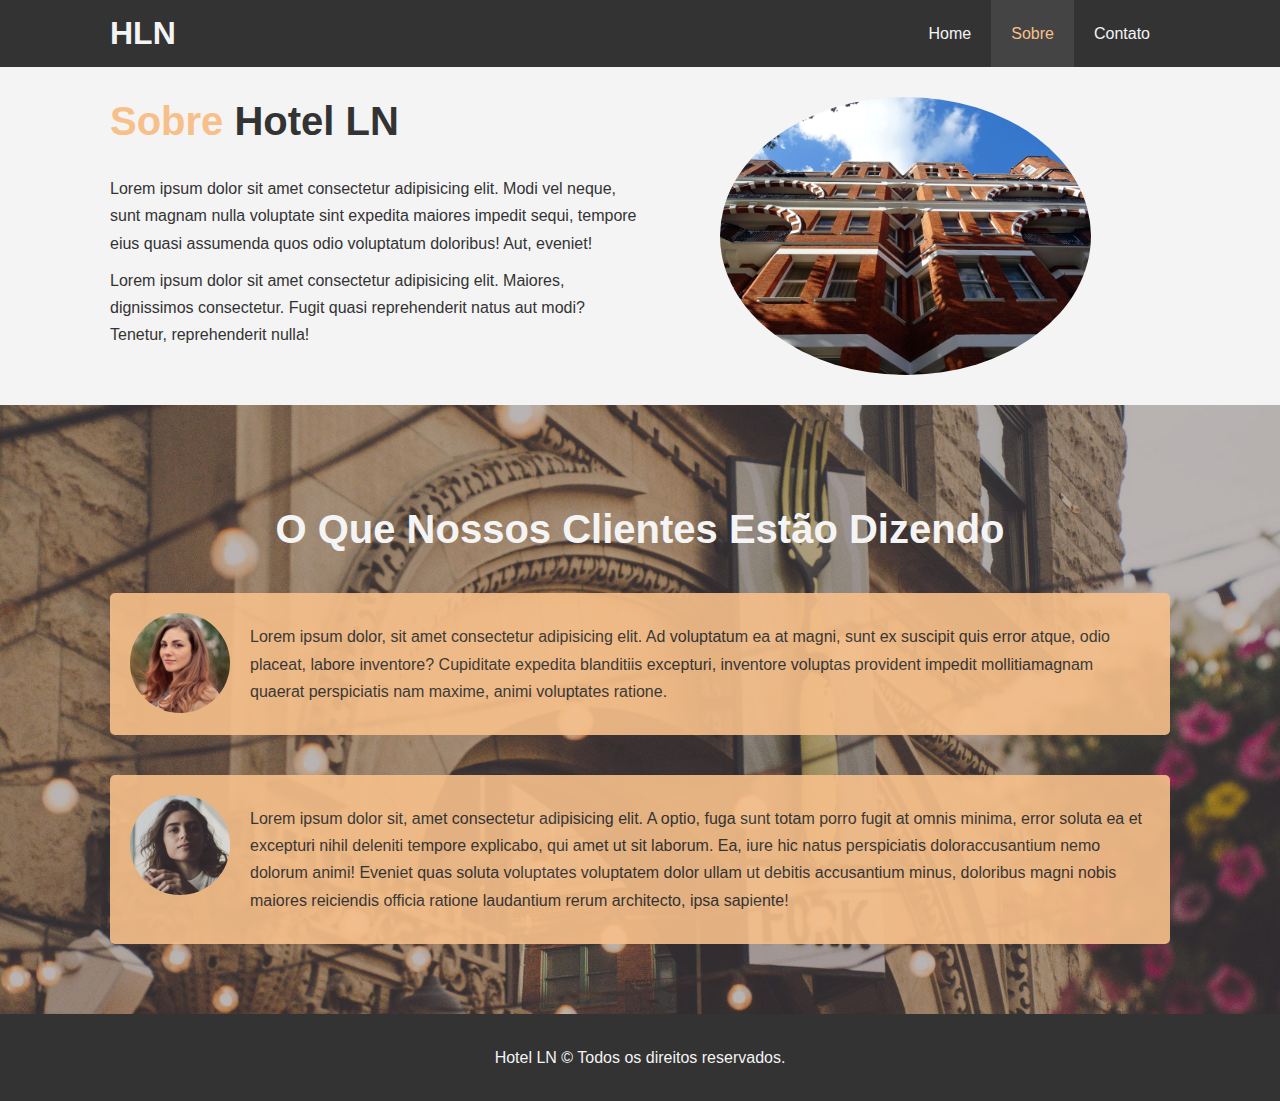
==== about.html @ 70229116 "finalizada página sobre empresa" ====
<!DOCTYPE html>
<html lang="en">

<head>
    <meta charset="UTF-8">
    <meta name="viewport" content="width=device-width, initial-scale=1.0">
    <meta http-equiv="X-UA-Compatible" content="ie=edge">
    <meta name="description" content="Bem-Vindo ao mais extraordinario hotel do Litoral Norte de São Paulo">
    <meta name="keywords" content="hotel, litoral norte, caraguatatuba">
    <title>Hotel LN | Sobre</title>
    <link rel="stylesheet" href="css/style.css">
</head>

<body>
    <header>
        <nav id="navbar">
            <div class="container">
                <h1 class="logo"><a href="index.html">HLN</a></h1>
                <ul>
                    <li><a href="index.html">Home</a></li>
                    <li><a href="about.html" class="current">Sobre</a></li>
                    <li><a href="contact.html">Contato</a></li>
                </ul>
            </div>
        </nav>

    </header>

    <section id="about-info" class="bg-light py-3">
        <div class="container">
            <div class="info-left">
                <h1 class="l-heading"><span class="text-primary">Sobre</span> Hotel LN</h1>
                <p>Lorem ipsum dolor sit amet consectetur adipisicing elit. Modi vel neque, sunt magnam nulla voluptate sint expedita maiores impedit sequi, tempore eius quasi assumenda quos odio voluptatum doloribus! Aut, eveniet!</p>
                <p>Lorem ipsum dolor sit amet consectetur adipisicing elit. Maiores, dignissimos consectetur. Fugit quasi reprehenderit natus aut modi? Tenetur, reprehenderit nulla!</p>
            </div>
            <div class="info-right">
                <img src="./img/photo-2.jpg" alt="hotel">
            </div>
        </div>
    </section>

    <div class="clr"></div>

    <section id="testimonials" class="py-3">
        <div class="container">
            <h2 class="l-heading">O Que Nossos Clientes Estão Dizendo</h2>
            <div class="testimonial bg-primary">
                <img src="./img/person-1.jpg" alt="Samanta">
                <p>
                    Lorem ipsum dolor, sit amet consectetur adipisicing elit. Ad voluptatum ea at magni, sunt ex suscipit quis error atque, odio placeat, labore inventore? Cupiditate expedita blanditiis excepturi, inventore voluptas provident impedit mollitiamagnam quaerat
                    perspiciatis nam maxime, animi voluptates ratione.
                </p>
            </div>
            <div class="testimonial bg-primary">
                <img src="./img/person-2.jpg" alt="Jessica">
                <p>
                    Lorem ipsum dolor sit, amet consectetur adipisicing elit. A optio, fuga sunt totam porro fugit at omnis minima, error soluta ea et excepturi nihil deleniti tempore explicabo, qui amet ut sit laborum. Ea, iure hic natus perspiciatis doloraccusantium nemo
                    dolorum animi! Eveniet quas soluta voluptates voluptatem dolor ullam ut debitis accusantium minus, doloribus magni nobis maiores reiciendis officia ratione laudantium rerum architecto, ipsa sapiente!
                </p>
            </div>
        </div>
    </section>

    <footer id="main-footer">
        <p>Hotel LN &copy; Todos os direitos reservados.</p>
    </footer>


</body>

</html>
---- css/style.css ----
/* Reset */

* {
    margin: 0;
    padding: 0;
    box-sizing: border-box;
}


/* Main Styling */

html,
body {
    font-family: 'Segoe UI', Tahoma, Geneva, Verdana, sans-serif;
    line-height: 1.7em;
}

a {
    color: #333;
    text-decoration: none;
}

h1,
h2,
h3 {
    padding-bottom: 20px;
}

p {
    margin: 10px 0;
}


/* Utility Classes */

.container {
    margin: auto;
    max-width: 1100px;
    padding: 0 20px;
    overflow: auto;
}

.text-primary {
    color: #f7c08a;
}

.lead {
    font-size: 20px;
}

.btn {
    display: inline-block;
    color: #f4f4f4;
    font-size: 18px;
    background-color: #333;
    padding: 13px 20px;
    border: none;
    cursor: pointer;
}

.btn:hover {
    background: #f7c08a;
    color: #333;
}

.btn-light {
    background: #f4f4f4;
    color: #333;
}

.bg-dark {
    background: #333;
    color: #f4f4f4;
}

.bg-light {
    background: #f4f4f4;
    color: #333;
}

.bg-primary {
    background: #f7c08a;
    color: #333;
}

.clr {
    clear: both;
}

.l-heading {
    font-size: 40px;
}


/* Padding */

.py-1 {
    padding: 10px 0;
}

.py-2 {
    padding: 20px 0;
}

.py-3 {
    padding: 30px 0;
}


/* Navbar */

#navbar {
    background-color: #333;
    color: #f4f4f4;
    overflow: auto;
}

#navbar a {
    color: #f4f4f4;
}

#navbar h1 {
    float: left;
    padding-top: 20px;
}

#navbar ul {
    list-style: none;
    float: right;
}

#navbar ul li {
    float: left;
}

#navbar ul li a {
    display: block;
    padding: 20px;
    text-align: center;
}

#navbar ul li a:hover,
#navbar ul li a.current {
    background-color: #444;
    color: #f7c08a;
}


/* Showcase */

#showcase {
    background: url('../img/showcase.jpg') no-repeat center center/cover;
    height: 600px;
}

#showcase .showcase-content {
    color: #f4f4f4;
    text-align: center;
    padding-top: 170px;
}

#showcase .showcase-content h1 {
    font-size: 60px;
    line-height: 1.2em;
}

#showcase .showcase-content p {
    padding-bottom: 20px;
    line-height: 1.7em;
}


/* Home Info */

#home-info {
    height: 400px;
}

#home-info .info-img {
    float: left;
    background: url('../img/photo-1.jpg') no-repeat;
    width: 50%;
    min-height: 100%;
}

#home-info .info-content {
    float: right;
    width: 50%;
    height: 100%;
    text-align: center;
    padding: 50px 30px;
    overflow: hidden;
}

#home-info .info-content p {
    padding-bottom: 30px;
}


/* Features */

.box {
    float: left;
    width: 33.3%;
    padding: 50px;
    text-align: center;
}

.box i {
    margin-bottom: 10px;
}


/* About Info */

#about-info .info-left {
    float: left;
    width: 50%;
    min-height: 100%;
}

#about-info .info-left h1 {
    line-height: 1.2em;
}

#about-info .info-right {
    width: 50%;
    float: right;
    min-height: 100%;
}

#about-info .info-right img {
    display: block;
    margin: auto;
    width: 70%;
    border-radius: 50%;
}


/* Testimonials */

#testimonials {
    height: auto;
    background: url('../img/test-bg.jpg') no-repeat center center/cover;
    padding-top: 100px;
}

#testimonials h2 {
    color: #f4f4f4;
    text-align: center;
    padding-bottom: 40px;
    line-height: 1.2em;
}

#testimonials .testimonial {
    padding: 20px;
    margin-bottom: 40px;
    border-radius: 5px;
    opacity: 0.9;
}

#testimonials .testimonial img {
    width: 100px;
    float: left;
    margin-right: 20px;
    border-radius: 50%;
}


/* Footer */

#main-footer {
    text-align: center;
    background: #333;
    color: #f4f4f4;
    padding: 20px;
}
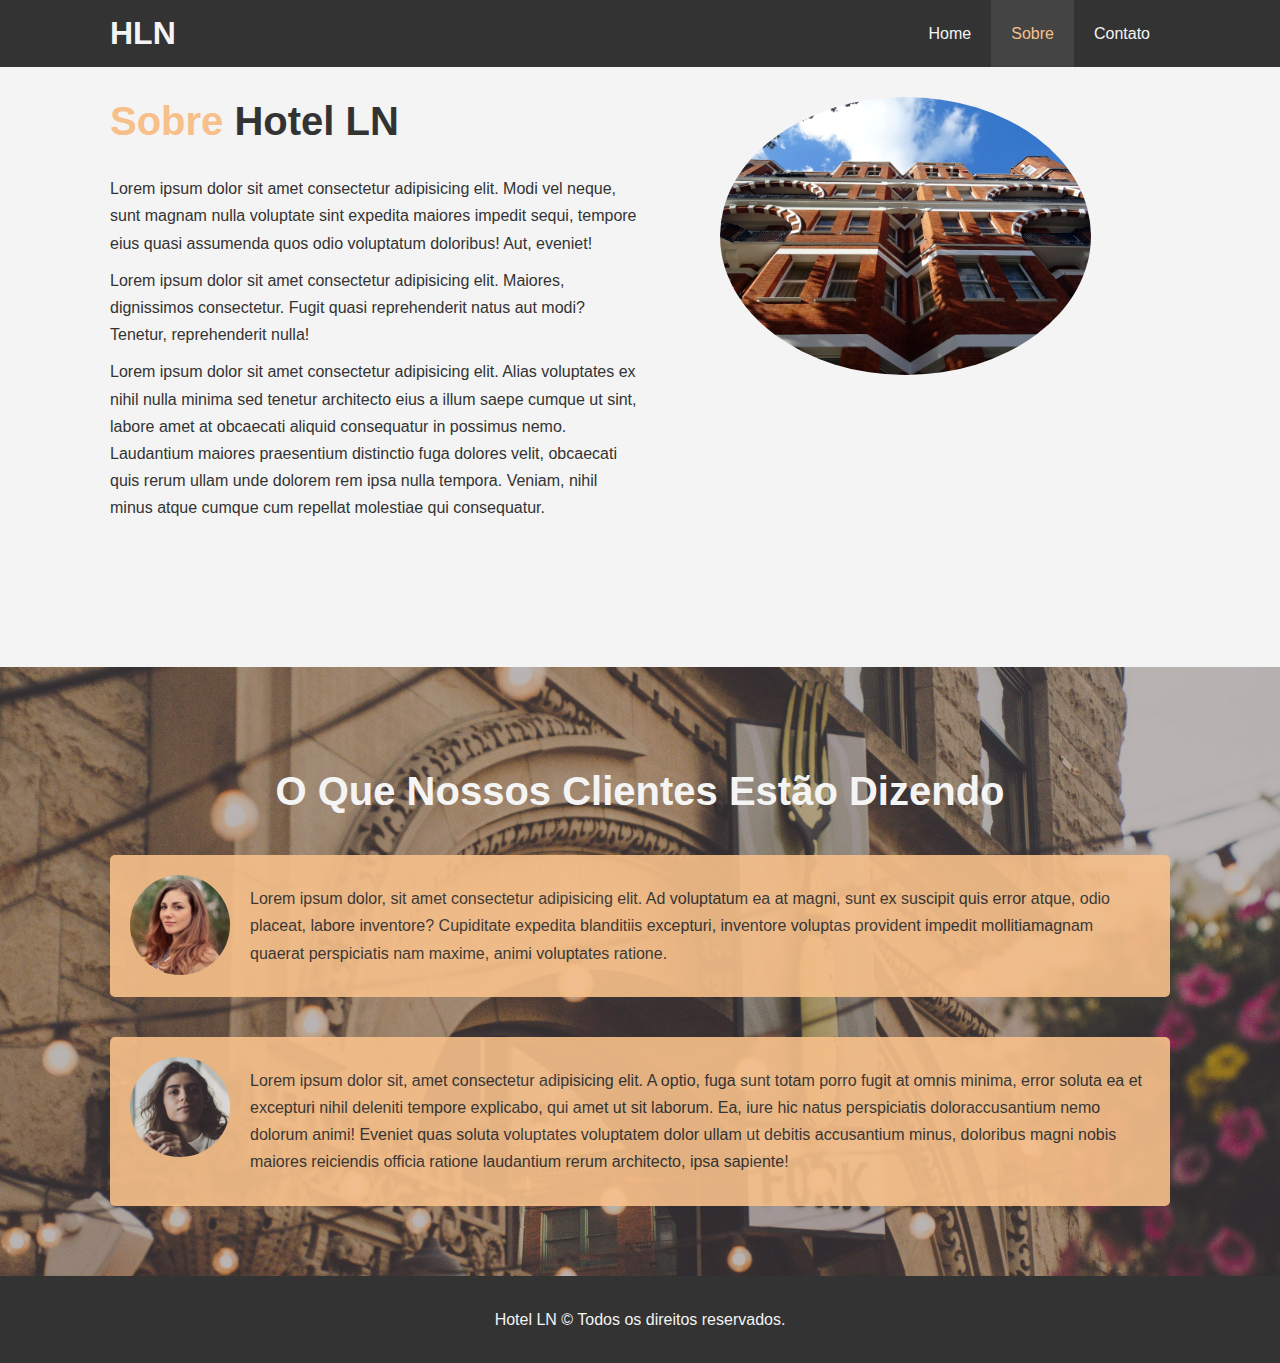
==== commit 13a51bc2: "Inicio da pagina de contato" ====
--- a/about.html
+++ b/about.html
@@ -32,6 +32,10 @@
                 <h1 class="l-heading"><span class="text-primary">Sobre</span> Hotel LN</h1>
                 <p>Lorem ipsum dolor sit amet consectetur adipisicing elit. Modi vel neque, sunt magnam nulla voluptate sint expedita maiores impedit sequi, tempore eius quasi assumenda quos odio voluptatum doloribus! Aut, eveniet!</p>
                 <p>Lorem ipsum dolor sit amet consectetur adipisicing elit. Maiores, dignissimos consectetur. Fugit quasi reprehenderit natus aut modi? Tenetur, reprehenderit nulla!</p>
+                <p>
+                    Lorem ipsum dolor sit amet consectetur adipisicing elit. Alias voluptates ex nihil nulla minima sed tenetur architecto eius a illum saepe cumque ut sint, labore amet at obcaecati aliquid consequatur in possimus nemo. Laudantium maiores praesentium distinctio
+                    fuga dolores velit, obcaecati quis rerum ullam unde dolorem rem ipsa nulla tempora. Veniam, nihil minus atque cumque cum repellat molestiae qui consequatur.
+                </p>
             </div>
             <div class="info-right">
                 <img src="./img/photo-2.jpg" alt="hotel">
--- a/css/style.css
+++ b/css/style.css
@@ -213,6 +213,10 @@
 
 /* About Info */
 
+#about-info {
+    min-height: 600px;
+}
+
 #about-info .info-left {
     float: left;
     width: 50%;
